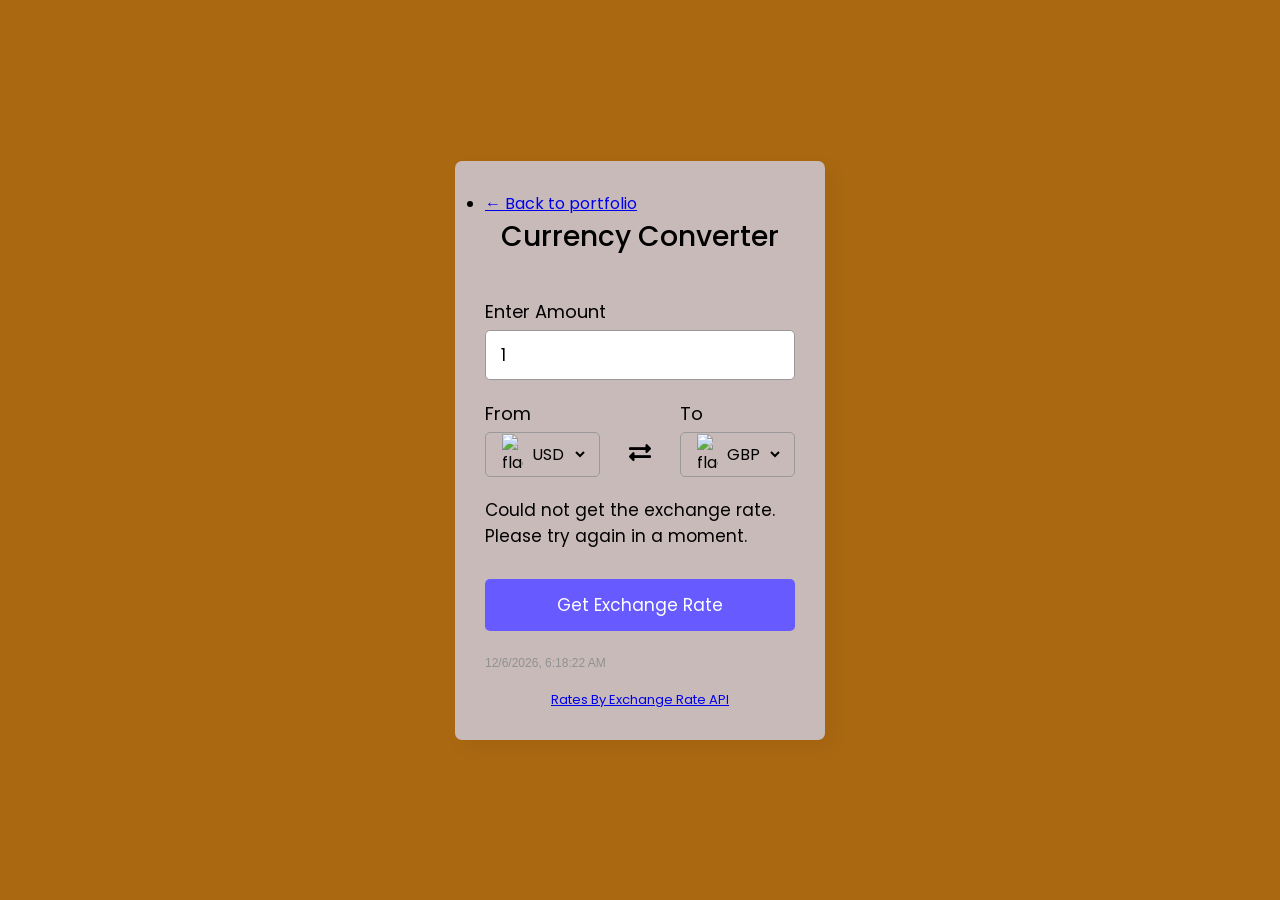
==== currency_converter/index.html @ d6771712 "Add portfolio site" ====
<!DOCTYPE html>
<html lang="en" dir="ltr">
  <head>
    <meta charset="utf-8">
    <title>Currency Converter App</title>
    <link rel="stylesheet" href="style.css">
    <meta name="viewport" content="width=device-width, initial-scale=1.0">
    <link rel="stylesheet" href="https://cdnjs.cloudflare.com/ajax/libs/font-awesome/5.15.3/css/all.min.css"/>
  </head>
  <body>
    <div class="wrapper">
      <ul>
      <li><a href="../index.html" class="menu-btn">&larr; Back to portfolio</a></li>
    </ul>
      <header>Currency Converter</header>
      <form action="#">
        <div class="amount">
          <p>Enter Amount</p>
          <input type="text" value="1">
        </div>
        <div class="drop-list">
          <div class="from">
            <p>From</p>
            <div class="select-box">
              <img src="https://flagcdn.com/48x36/us.png" alt="flag">
              <select></select>
            </div>
          </div>
          <div class="icon"><i class="fas fa-exchange-alt"></i></div>
          <div class="to">
            <p>To</p>
            <div class="select-box">
              <img src="https://flagcdn.com/48x36/np.png" alt="flag">
              <select></select>
            </div>
          </div>
        </div>
        <div class="exchange-rate">Getting exchange rate...</div>
        <button>Get Exchange Rate</button>

        &nbsp; &nbsp;
        <div class="time-stamp"></div>
      </form>
      <p style="text-align:center; font-size:13px; margin-top:14px;"><a href="https://www.exchangerate-api.com" target="_blank" rel="noopener">Rates By Exchange Rate API</a></p>
    </div>

    <script src="js/country-list.js"></script>
    <script src="js/script.js"></script>

  </body>
</html>
---- currency_converter/style.css ----
@import url('https://fonts.googleapis.com/css2?family=Poppins:wght@400;500;600;700&display=swap');
*{
  margin: 0;
  padding: 0;
  box-sizing: border-box;
  font-family: 'Poppins', sans-serif;
}
body{
  display: flex;
  align-items: center;
  justify-content: center;
  min-height: 100vh;
  padding: 0 10px;
  background: #aa6811;
}
::selection{
  color: #fff;
  background: #675AFE;
}
.wrapper{
  width: 370px;
  padding: 30px;
  border-radius: 7px;
  background: rgb(201, 186, 186);
  box-shadow: 7px 7px 20px rgba(0, 0, 0, 0.05);
}
.wrapper header{
  font-size: 28px;
  font-weight: 500;
  text-align: center;
}
.wrapper form{
  margin: 40px 0 20px 0;
}

.time-stamp {
  font-size: 12px;
  color: #919191;
  font-family: sans-serif;
}


form :where(input, select, button){
  width: 100%;
  outline: none;
  border-radius: 5px;
  border: none;
}
form p{
  font-size: 18px;
  margin-bottom: 5px;
}
form input{
  height: 50px;
  font-size: 17px;
  padding: 0 15px;
  border: 1px solid #999;
}
form input:focus{
  padding: 0 14px;
  border: 2px solid #675AFE;
}
form .drop-list{
  display: flex;
  margin-top: 20px;
  align-items: center;
  justify-content: space-between;
}
.drop-list .select-box{
  display: flex;
  width: 115px;
  height: 45px;
  align-items: center;
  border-radius: 5px;
  justify-content: center;
  border: 1px solid #999;
}
.select-box img{
  max-width: 21px;
}
.select-box select{
  width: auto;
  font-size: 16px;
  background: none;
  margin: 0 -5px 0 5px;
}
.select-box select::-webkit-scrollbar{
  width: 8px;
}
.select-box select::-webkit-scrollbar-track{
  background: #fff;
}
.select-box select::-webkit-scrollbar-thumb{
  background: #888;
  border-radius: 8px;
  border-right: 2px solid #ffffff;
}
.drop-list .icon{
  cursor: pointer;
  margin-top: 30px;
  font-size: 22px;
}
form .exchange-rate{
  font-size: 17px;
  margin: 20px 0 30px;
}
form button{
  height: 52px;
  color: #fff;
  font-size: 17px;
  cursor: pointer;
  background: #675AFE;
  transition: 0.3s ease;
}
form button:hover{
  background: #4534fe;
}
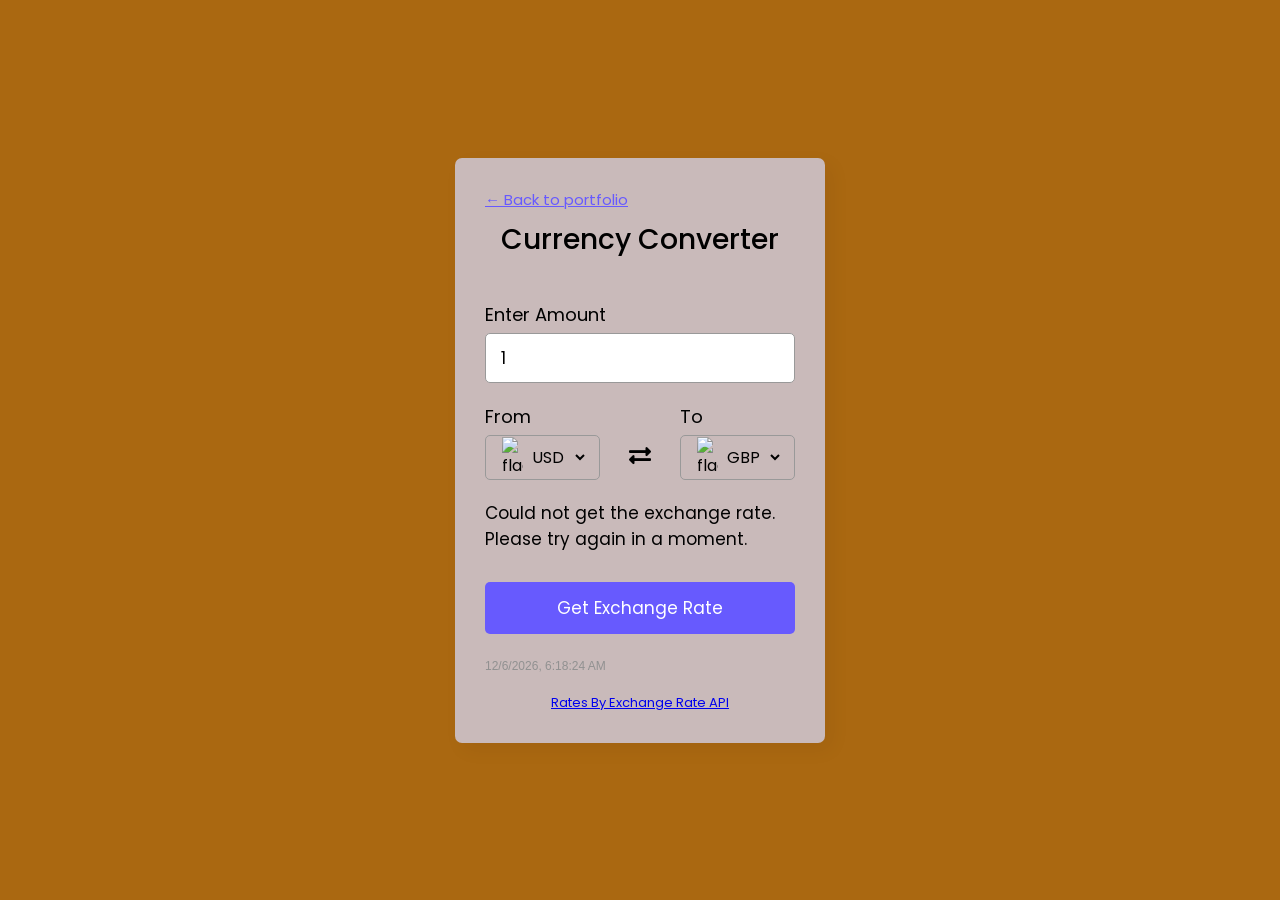
==== commit b53d03f9: "Fix converter flag and back link" ====
--- a/currency_converter/index.html
+++ b/currency_converter/index.html
@@ -9,9 +9,7 @@
   </head>
   <body>
     <div class="wrapper">
-      <ul>
-      <li><a href="../index.html" class="menu-btn">&larr; Back to portfolio</a></li>
-    </ul>
+      <p class="back-link"><a href="../index.html">&larr; Back to portfolio</a></p>
       <header>Currency Converter</header>
       <form action="#">
         <div class="amount">
@@ -30,7 +28,7 @@
           <div class="to">
             <p>To</p>
             <div class="select-box">
-              <img src="https://flagcdn.com/48x36/np.png" alt="flag">
+              <img src="https://flagcdn.com/48x36/gb.png" alt="flag">
               <select></select>
             </div>
           </div>
--- a/currency_converter/style.css
+++ b/currency_converter/style.css
@@ -114,4 +114,6 @@
 }
 form button:hover{
   background: #4534fe;
-}+}
+.back-link{margin-bottom:8px;font-size:15px;}
+.back-link a{color:#675AFE;}
